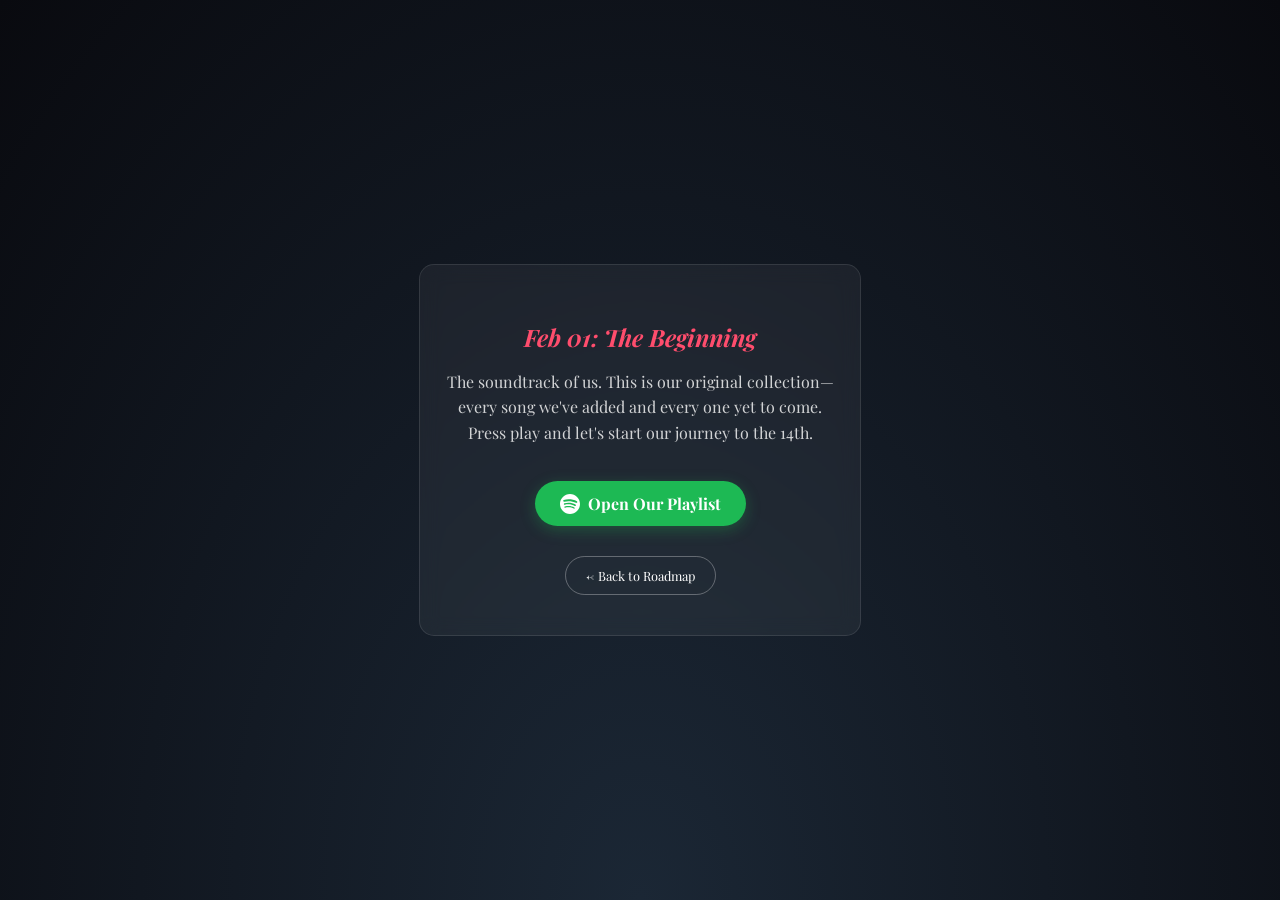
==== memory1.html @ 98da24e1 "Add files via upload" ====
<!DOCTYPE html>
<html lang="en">
<head>
    <meta charset="UTF-8">
    <meta name="viewport" content="width=device-width, initial-scale=1.0">
    <title>A Moment for Us</title>
    <link href="https://fonts.googleapis.com/css2?family=Playfair+Display:ital@0;1&display=swap" rel="stylesheet">
    <style>
        body {
            background: radial-gradient(ellipse at bottom, #1B2735 0%, #090A0F 100%);
            color: white;
            font-family: 'Playfair Display', serif;
            display: flex;
            justify-content: center;
            align-items: center;
            min-height: 100vh;
            margin: 0;
            text-align: center;
        }

        .content-card {
            width: 90%;
            max-width: 400px;
            background: rgba(255, 255, 255, 0.05);
            padding: 40px 20px;
            border-radius: 15px;
            backdrop-filter: blur(10px);
            border: 1px solid rgba(255, 255, 255, 0.1);
        }

        img {
            width: 100%;
            border-radius: 10px;
            margin-bottom: 20px;
        }

        h1 { font-style: italic; font-size: 1.5rem; color: #ff4d6d; }
        p { line-height: 1.6; opacity: 0.8; }

        .back-btn {
            margin-top: 30px;
            display: inline-block;
            color: white;
            text-decoration: none;
            font-size: 0.8rem;
            border: 1px solid rgba(255,255,255,0.3);
            padding: 10px 20px;
            border-radius: 50px;
        }
		
		.spotify-btn {
            display: inline-flex;
            align-items: center;
            justify-content: center;
            background-color: #1DB954;
            color: white;
            text-decoration: none;
            padding: 12px 25px;
            border-radius: 50px;
            font-weight: bold;
            margin-top: 20px;
            transition: all 0.3s ease;
            box-shadow: 0 4px 15px rgba(29, 185, 84, 0.3);
        }

        .spotify-btn:hover {
            background-color: #1ed760;
            transform: translateY(-2px);
            box-shadow: 0 6px 20px rgba(29, 185, 84, 0.4);
        }

        .spotify-btn:active {
            transform: translateY(0);
        }
    </style>
</head>
<body>
    <div class="content-card">
        <h1>Feb 01: The Beginning</h1>
        <p>The soundtrack of us. This is our original collection—every song we've added and every one yet to come. Press play and let's start our journey to the 14th.</p>
        
        <a href="https://open.spotify.com/playlist/7zh5R3XIe6Vl0DSoiIQurd?si=0e8a84a274e04b25" target="_blank" class="spotify-btn">
            <svg style="width:20px; vertical-align:middle; margin-right:8px;" viewBox="0 0 24 24" fill="currentColor">
                <path d="M12 0C5.373 0 0 5.373 0 12s5.373 12 12 12 12-5.373 12-12S18.627 0 12 0zm5.51 17.29c-.22.34-.67.45-1.01.23-2.8-1.71-6.32-2.09-10.47-1.15-.39.09-.78-.17-.87-.56-.09-.39.17-.78.56-.87 4.54-1.04 8.44-.6 11.56 1.31.34.22.45.67.23 1.01zm1.47-3.26c-.28.45-.87.59-1.32.31-3.2-1.97-8.08-2.54-11.87-1.39-.5.15-1.04-.13-1.19-.64-.15-.5.13-1.04.64-1.19 4.34-1.31 9.71-.67 13.41 1.6.45.28.59.87.31 1.32zm.12-3.41c-3.84-2.28-10.19-2.49-13.85-1.38-.59.18-1.22-.16-1.4-.75-.18-.59.16-1.22.75-1.4 4.21-1.28 11.23-1.04 15.65 1.58.53.31.7.99.39 1.52-.31.53-.99.7-1.54.43z"/>
            </svg>
            Open Our Playlist
        </a>

        <br>
        <a href="index.html" class="back-btn">← Back to Roadmap</a>
    </div>
</body>
</html>
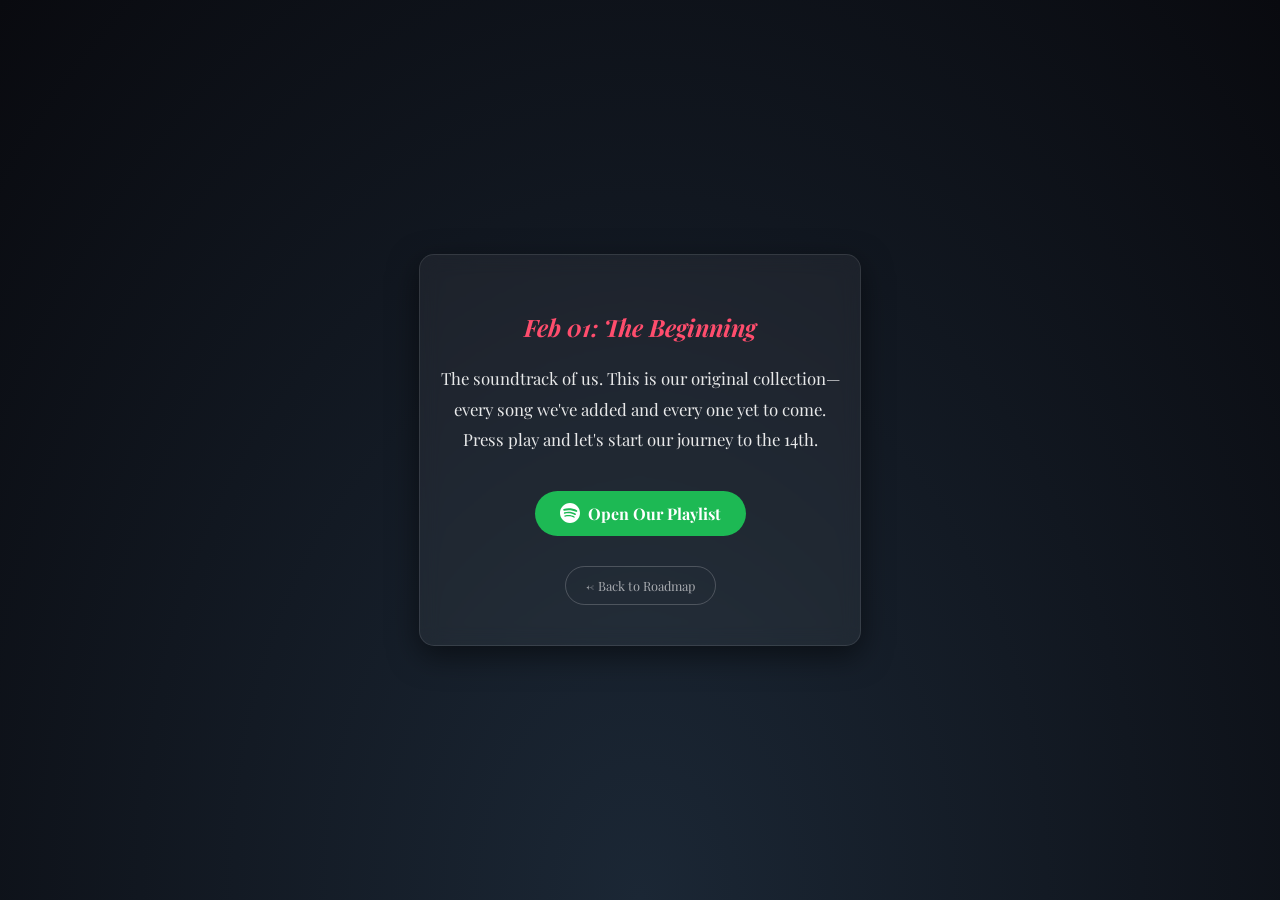
==== commit 350fd359: "Refactor memory1.html to use external CSS Removed inline styles and added external stylesheet link." ====
--- a/memory1.html
+++ b/memory1.html
@@ -5,74 +5,7 @@
     <meta name="viewport" content="width=device-width, initial-scale=1.0">
     <title>A Moment for Us</title>
     <link href="https://fonts.googleapis.com/css2?family=Playfair+Display:ital@0;1&display=swap" rel="stylesheet">
-    <style>
-        body {
-            background: radial-gradient(ellipse at bottom, #1B2735 0%, #090A0F 100%);
-            color: white;
-            font-family: 'Playfair Display', serif;
-            display: flex;
-            justify-content: center;
-            align-items: center;
-            min-height: 100vh;
-            margin: 0;
-            text-align: center;
-        }
-
-        .content-card {
-            width: 90%;
-            max-width: 400px;
-            background: rgba(255, 255, 255, 0.05);
-            padding: 40px 20px;
-            border-radius: 15px;
-            backdrop-filter: blur(10px);
-            border: 1px solid rgba(255, 255, 255, 0.1);
-        }
-
-        img {
-            width: 100%;
-            border-radius: 10px;
-            margin-bottom: 20px;
-        }
-
-        h1 { font-style: italic; font-size: 1.5rem; color: #ff4d6d; }
-        p { line-height: 1.6; opacity: 0.8; }
-
-        .back-btn {
-            margin-top: 30px;
-            display: inline-block;
-            color: white;
-            text-decoration: none;
-            font-size: 0.8rem;
-            border: 1px solid rgba(255,255,255,0.3);
-            padding: 10px 20px;
-            border-radius: 50px;
-        }
-		
-		.spotify-btn {
-            display: inline-flex;
-            align-items: center;
-            justify-content: center;
-            background-color: #1DB954;
-            color: white;
-            text-decoration: none;
-            padding: 12px 25px;
-            border-radius: 50px;
-            font-weight: bold;
-            margin-top: 20px;
-            transition: all 0.3s ease;
-            box-shadow: 0 4px 15px rgba(29, 185, 84, 0.3);
-        }
-
-        .spotify-btn:hover {
-            background-color: #1ed760;
-            transform: translateY(-2px);
-            box-shadow: 0 6px 20px rgba(29, 185, 84, 0.4);
-        }
-
-        .spotify-btn:active {
-            transform: translateY(0);
-        }
-    </style>
+    <link rel="stylesheet" href="./style.css">
 </head>
 <body>
     <div class="content-card">
@@ -87,7 +20,7 @@
         </a>
 
         <br>
-        <a href="index.html" class="back-btn">← Back to Roadmap</a>
+        <a href="./index.html" class="back-btn">← Back to Roadmap</a>
     </div>
 </body>
-</html>+</html>
--- a/style.css
+++ b/style.css
@@ -0,0 +1,61 @@
+/* style.css */
+body {
+    background: radial-gradient(ellipse at bottom, #1B2735 0%, #090A0F 100%);
+    color: white;
+    font-family: 'Playfair Display', serif;
+    display: flex;
+    justify-content: center;
+    align-items: center;
+    min-height: 100vh;
+    margin: 0;
+    text-align: center;
+    overflow-x: hidden;
+}
+
+.content-card {
+    width: 90%;
+    max-width: 400px;
+    background: rgba(255, 255, 255, 0.05);
+    padding: 40px 20px;
+    border-radius: 15px;
+    backdrop-filter: blur(10px);
+    border: 1px solid rgba(255, 255, 255, 0.1);
+    box-shadow: 0 10px 30px rgba(0,0,0,0.5);
+}
+
+h1 { font-style: italic; font-size: 1.5rem; color: #ff4d6d; margin-bottom: 20px; }
+p { line-height: 1.8; opacity: 0.9; font-size: 1.05rem; }
+
+/* Shared Buttons */
+.back-btn {
+    margin-top: 30px;
+    display: inline-block;
+    color: rgba(255,255,255,0.6);
+    text-decoration: none;
+    font-size: 0.8rem;
+    border: 1px solid rgba(255,255,255,0.2);
+    padding: 10px 20px;
+    border-radius: 50px;
+    transition: all 0.3s;
+}
+
+.back-btn:hover {
+    color: white;
+    background: rgba(255,255,255,0.1);
+    border-color: white;
+}
+
+.spotify-btn {
+    display: inline-flex;
+    align-items: center;
+    background-color: #1DB954;
+    color: white;
+    text-decoration: none;
+    padding: 12px 25px;
+    border-radius: 50px;
+    font-weight: bold;
+    margin-top: 20px;
+    transition: transform 0.3s;
+}
+
+.spotify-btn:hover { transform: scale(1.05); }
